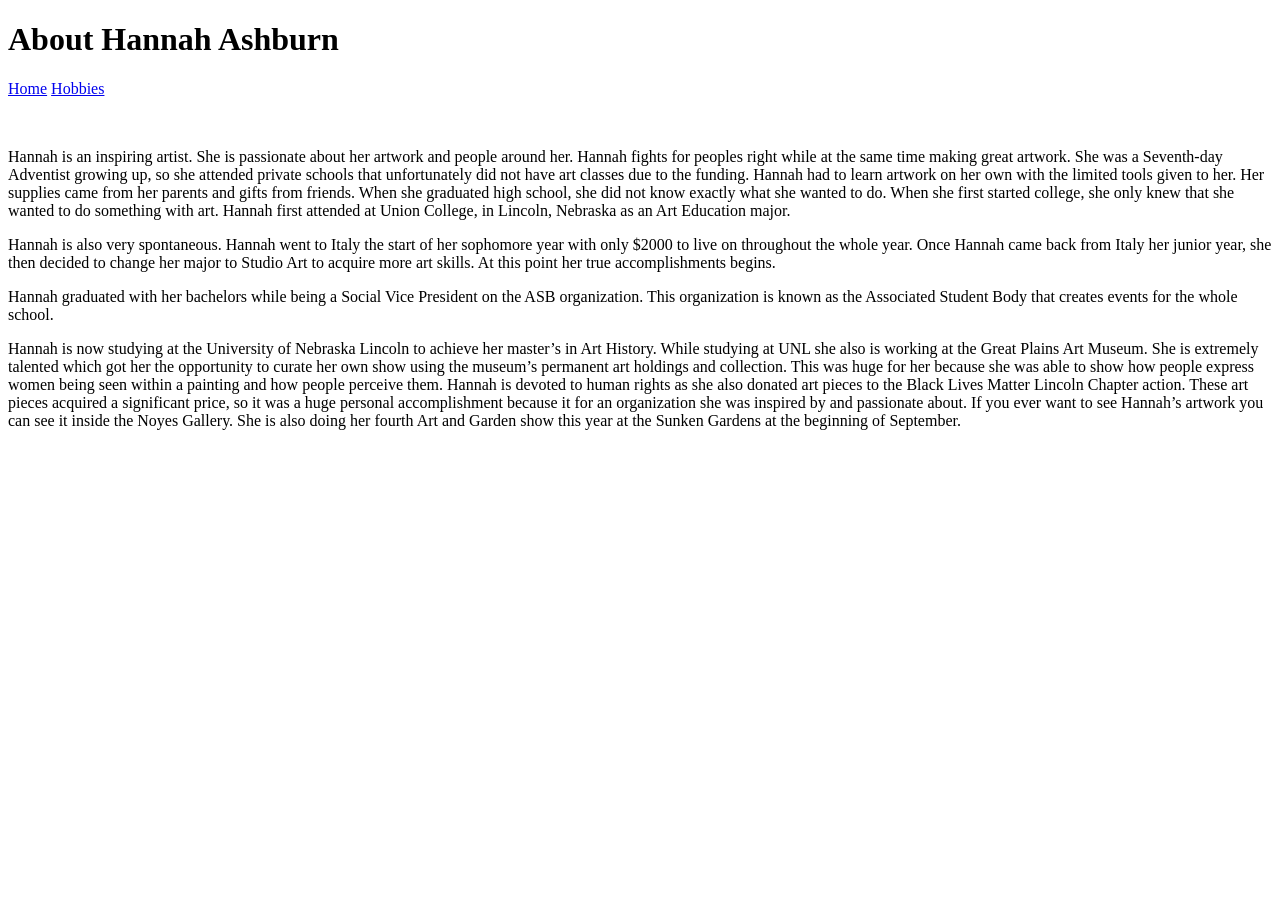
==== about.html @ 5477aee6 "set the starting html files" ====
<!DOCTYPE html>
<html lang="en">

<head>
    <title>About Hannah Ashburn</title>
    <link rel="stylesheet" type="text/css" href="site.css">
</head>

<body>
    <div id="container">
        <header>
            <h1>About Hannah Ashburn</h1>
        </header>
        <div id="page">
            <a href="landing.html">Home</a>
            <a href="hobbies.html">Hobbies</a>
        </div>
        <div id="HannahImage">
            <figure><img src="images/Hannah.jpg" alt=""></figure>
        </div>
        <p>
            Hannah is an inspiring artist. She is passionate about her artwork and people around her.
            Hannah fights for peoples right while at the same time making great artwork.
            She was a Seventh-day Adventist growing up, so she attended private schools
            that unfortunately did not have art classes due to the funding. Hannah had to learn
            artwork on her own with the limited tools given to her. Her supplies came from her parents
            and gifts from friends. When she graduated high school, she did not know exactly what she wanted
            to do. When she first started college, she only knew that she wanted to do something with art. Hannah first
            attended at Union College,
            in Lincoln, Nebraska as an Art Education major.
        </p>
        <p>
            Hannah is also very spontaneous. Hannah went to Italy the start of her
            sophomore year with only $2000 to live on throughout the whole year. Once Hannah came back from Italy her
            junior year,
            she then decided to change her major to Studio Art to acquire more art skills. At this point her true
            accomplishments begins.
        </p>
        <p>
            Hannah graduated with her bachelors while being a Social Vice President on the ASB organization. This
            organization is known as the Associated Student Body that creates events for the whole school.
        </p>
        <p>
            Hannah is now studying at the University of Nebraska Lincoln to achieve her master’s in Art History. While
            studying at UNL she also is working at the Great Plains Art Museum. She is extremely talented which got her
            the
            opportunity to curate her own show using the museum’s permanent art holdings and collection. This was huge
            for her because
            she was able to show how people express women being seen within a painting and how people perceive them.
            Hannah is devoted to human
            rights as she also donated art pieces to the Black Lives Matter Lincoln Chapter action. These art pieces
            acquired a significant price,
            so it was a huge personal accomplishment because it for an organization she was inspired by and passionate
            about. If you ever want to see
            Hannah’s artwork you can see it inside the Noyes Gallery. She is also doing her fourth Art and Garden show
            this year at the Sunken Gardens
            at the beginning of September.
        </p>
    </div>

</body>

</html>
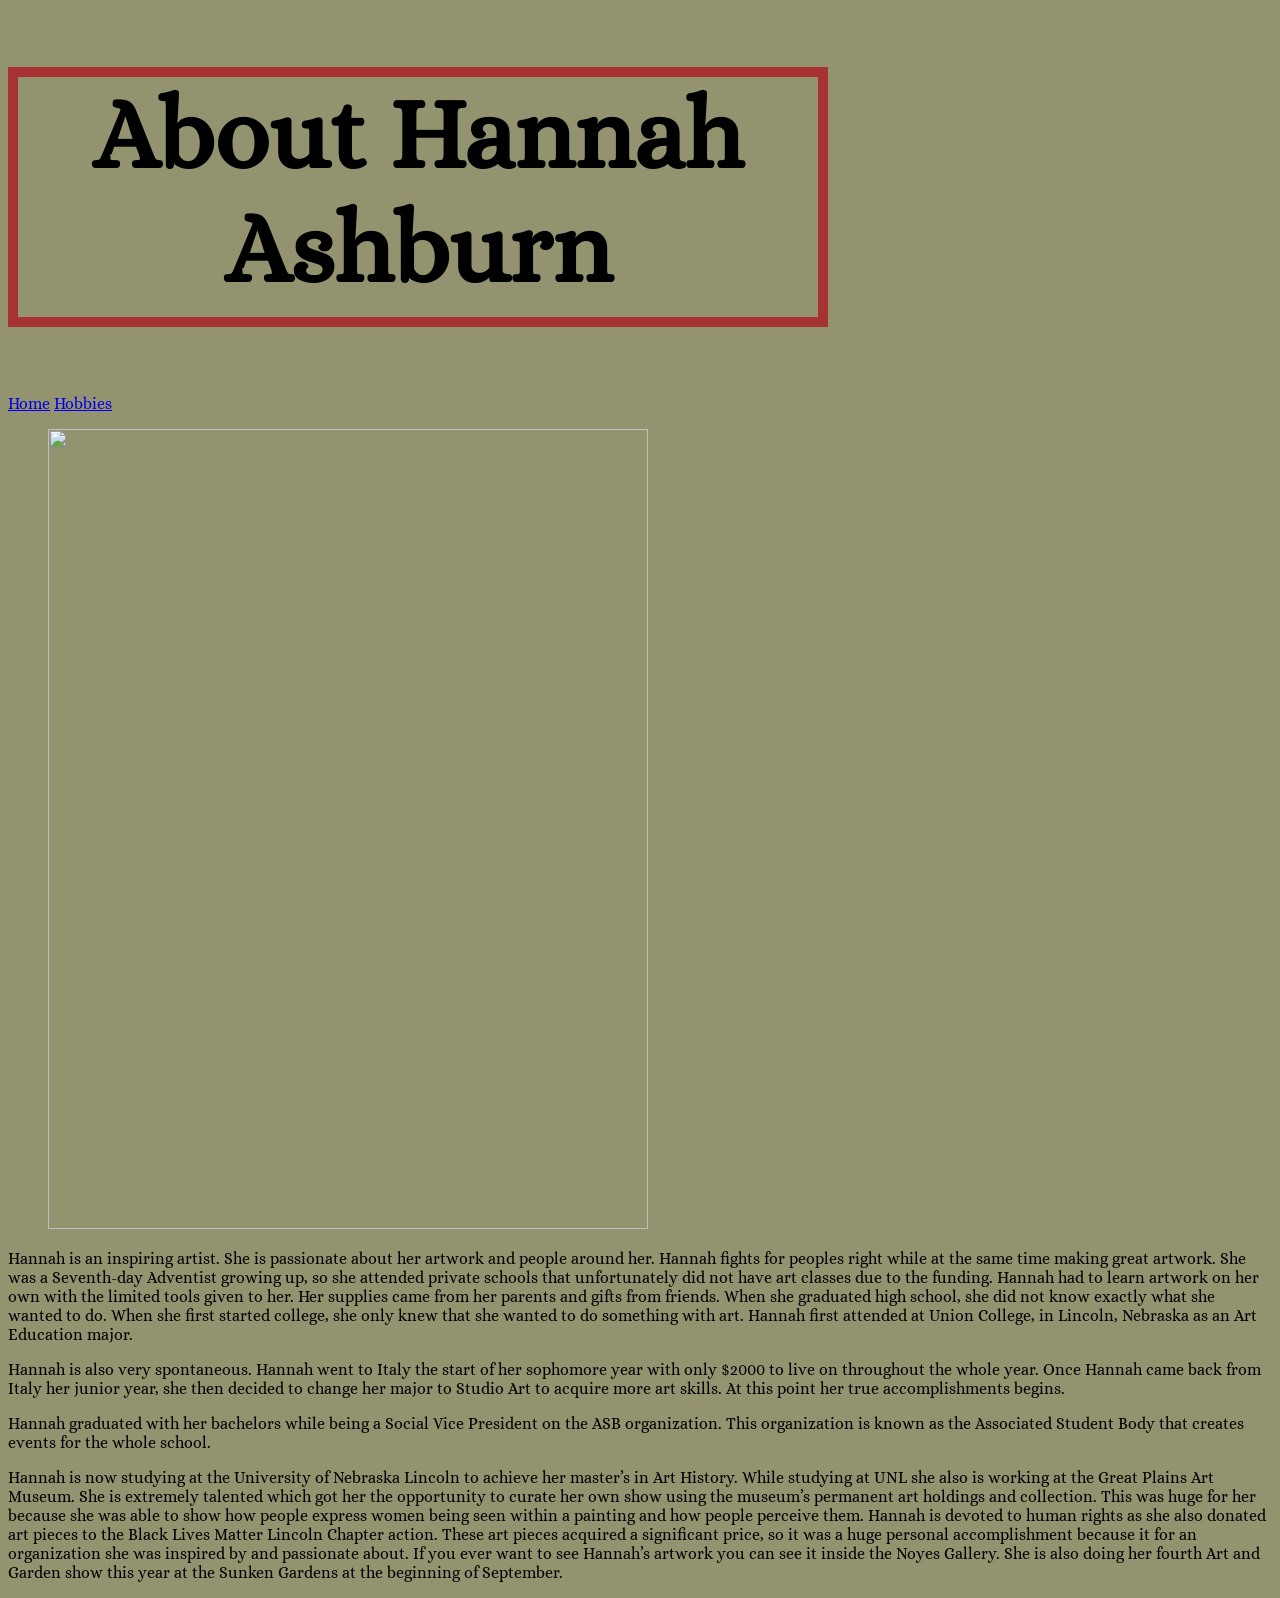
==== commit 200ea2ab: "Error changes for Assignment 7.3" ====
--- a/about.html
+++ b/about.html
@@ -4,18 +4,23 @@
 <head>
     <title>About Hannah Ashburn</title>
     <link rel="stylesheet" type="text/css" href="site.css">
+    <link rel="preconnect" href="https://fonts.googleapis.com">
+    <link rel="preconnect" href="https://fonts.gstatic.com" crossorigin>
+    <link
+        href="https://fonts.googleapis.com/css2?family=Alice&family=Quando&family=Quicksand&family=Raleway:wght@300;400;500;600&display=swap"
+        rel="stylesheet">
 </head>
 
 <body>
+    <header>
+        <h1>About Hannah Ashburn</h1>
+    </header>
+    <div id="navbar">
+        <a href="landing.html">Home</a>
+        <a href="hobbies.html">Hobbies</a>
+    </div>
     <div id="container">
-        <header>
-            <h1>About Hannah Ashburn</h1>
-        </header>
-        <div id="page">
-            <a href="landing.html">Home</a>
-            <a href="hobbies.html">Hobbies</a>
-        </div>
-        <div id="HannahImage">
+        <div class="HannahImage">
             <figure><img src="images/Hannah.jpg" alt=""></figure>
         </div>
         <p>
--- a/site.css
+++ b/site.css
@@ -0,0 +1,18 @@
+html{
+    background-color: #94936F;
+    font-family: 'Alice', 'Quando', 'Quicksand', 'Raleway', serif, sans-serif;
+}
+h1{
+    font-size: 100px;
+    height: 240px;
+    width: 800px;
+    text-align: center;
+    border: 10px solid #A63232;
+    
+}
+
+
+img{
+    width: 600px;
+    height: 800px;
+}
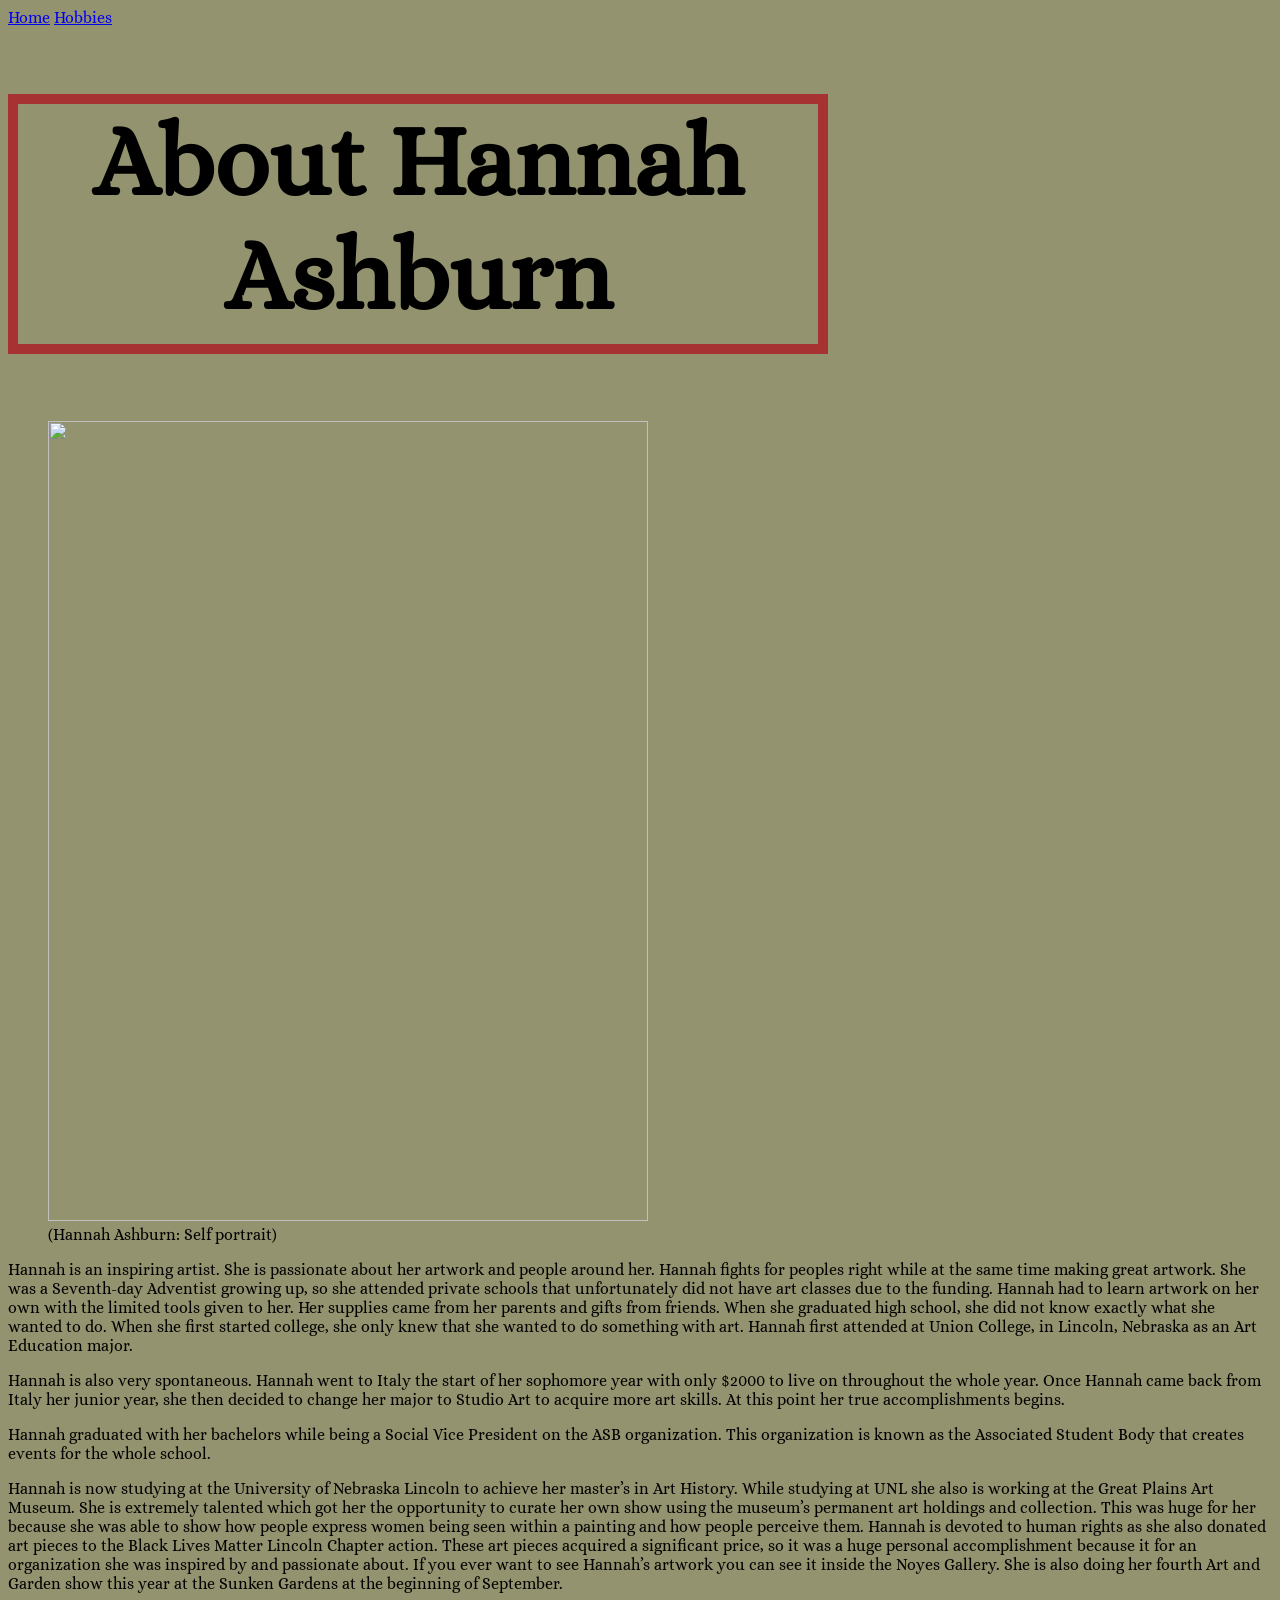
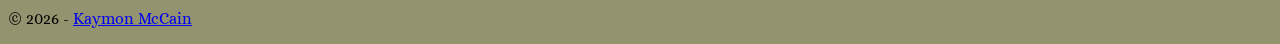
==== commit e9eae133: "small edits for sizing" ====
--- a/about.html
+++ b/about.html
@@ -12,57 +12,79 @@
 </head>
 
 <body>
-    <header>
-        <h1>About Hannah Ashburn</h1>
-    </header>
     <div id="navbar">
         <a href="landing.html">Home</a>
         <a href="hobbies.html">Hobbies</a>
     </div>
+    <header>
+        <h1>About Hannah Ashburn</h1>
+    </header>
+
     <div id="container">
-        <div class="HannahImage">
-            <figure><img src="images/Hannah.jpg" alt=""></figure>
+        <div class="hannah-image-gallery">
+            <div class="HannahImage">
+                <figure><img src="images/Hannah.jpg" alt="">
+                    <figcaption>(Hannah Ashburn: Self portrait)</figcaption>
+                </figure>
+            </div>
         </div>
-        <p>
-            Hannah is an inspiring artist. She is passionate about her artwork and people around her.
-            Hannah fights for peoples right while at the same time making great artwork.
-            She was a Seventh-day Adventist growing up, so she attended private schools
-            that unfortunately did not have art classes due to the funding. Hannah had to learn
-            artwork on her own with the limited tools given to her. Her supplies came from her parents
-            and gifts from friends. When she graduated high school, she did not know exactly what she wanted
-            to do. When she first started college, she only knew that she wanted to do something with art. Hannah first
-            attended at Union College,
-            in Lincoln, Nebraska as an Art Education major.
-        </p>
-        <p>
-            Hannah is also very spontaneous. Hannah went to Italy the start of her
-            sophomore year with only $2000 to live on throughout the whole year. Once Hannah came back from Italy her
-            junior year,
-            she then decided to change her major to Studio Art to acquire more art skills. At this point her true
-            accomplishments begins.
-        </p>
-        <p>
-            Hannah graduated with her bachelors while being a Social Vice President on the ASB organization. This
-            organization is known as the Associated Student Body that creates events for the whole school.
-        </p>
-        <p>
-            Hannah is now studying at the University of Nebraska Lincoln to achieve her master’s in Art History. While
-            studying at UNL she also is working at the Great Plains Art Museum. She is extremely talented which got her
-            the
-            opportunity to curate her own show using the museum’s permanent art holdings and collection. This was huge
-            for her because
-            she was able to show how people express women being seen within a painting and how people perceive them.
-            Hannah is devoted to human
-            rights as she also donated art pieces to the Black Lives Matter Lincoln Chapter action. These art pieces
-            acquired a significant price,
-            so it was a huge personal accomplishment because it for an organization she was inspired by and passionate
-            about. If you ever want to see
-            Hannah’s artwork you can see it inside the Noyes Gallery. She is also doing her fourth Art and Garden show
-            this year at the Sunken Gardens
-            at the beginning of September.
-        </p>
+        <div class="about-text">
+            <p class="paragraph">
+                Hannah is an inspiring artist. She is passionate about her artwork and people around her.
+                Hannah fights for peoples right while at the same time making great artwork.
+                She was a Seventh-day Adventist growing up, so she attended private schools
+                that unfortunately did not have art classes due to the funding. Hannah had to learn
+                artwork on her own with the limited tools given to her. Her supplies came from her parents
+                and gifts from friends. When she graduated high school, she did not know exactly what she wanted
+                to do. When she first started college, she only knew that she wanted to do something with art. Hannah
+                first
+                attended at Union College,
+                in Lincoln, Nebraska as an Art Education major.
+            </p>
+            <p class="paragraph">
+                Hannah is also very spontaneous. Hannah went to Italy the start of her
+                sophomore year with only $2000 to live on throughout the whole year. Once Hannah came back from Italy
+                her
+                junior year,
+                she then decided to change her major to Studio Art to acquire more art skills. At this point her true
+                accomplishments begins.
+            </p>
+            <p class="paragraph">
+                Hannah graduated with her bachelors while being a Social Vice President on the ASB organization. This
+                organization is known as the Associated Student Body that creates events for the whole school.
+            </p>
+            <p class="paragraph">
+                Hannah is now studying at the University of Nebraska Lincoln to achieve her master’s in Art History.
+                While
+                studying at UNL she also is working at the Great Plains Art Museum. She is extremely talented which got
+                her
+                the
+                opportunity to curate her own show using the museum’s permanent art holdings and collection. This was
+                huge
+                for her because
+                she was able to show how people express women being seen within a painting and how people perceive them.
+                Hannah is devoted to human
+                rights as she also donated art pieces to the Black Lives Matter Lincoln Chapter action. These art pieces
+                acquired a significant price,
+                so it was a huge personal accomplishment because it for an organization she was inspired by and
+                passionate
+                about. If you ever want to see
+                Hannah’s artwork you can see it inside the Noyes Gallery. She is also doing her fourth Art and Garden
+                show
+                this year at the Sunken Gardens
+                at the beginning of September.
+            </p>
+        </div>
     </div>
-
+    <div class="footer-box">
+        <footer>
+            <p>
+                &copy;
+                <script>document.write(new Date().getFullYear())</script> - <a
+                    href="https://github.com/kaymonCodeM/bioSite.git">Kaymon McCain</a>
+            </p>
+        </footer>
+    </div>
 </body>
 
 </html>
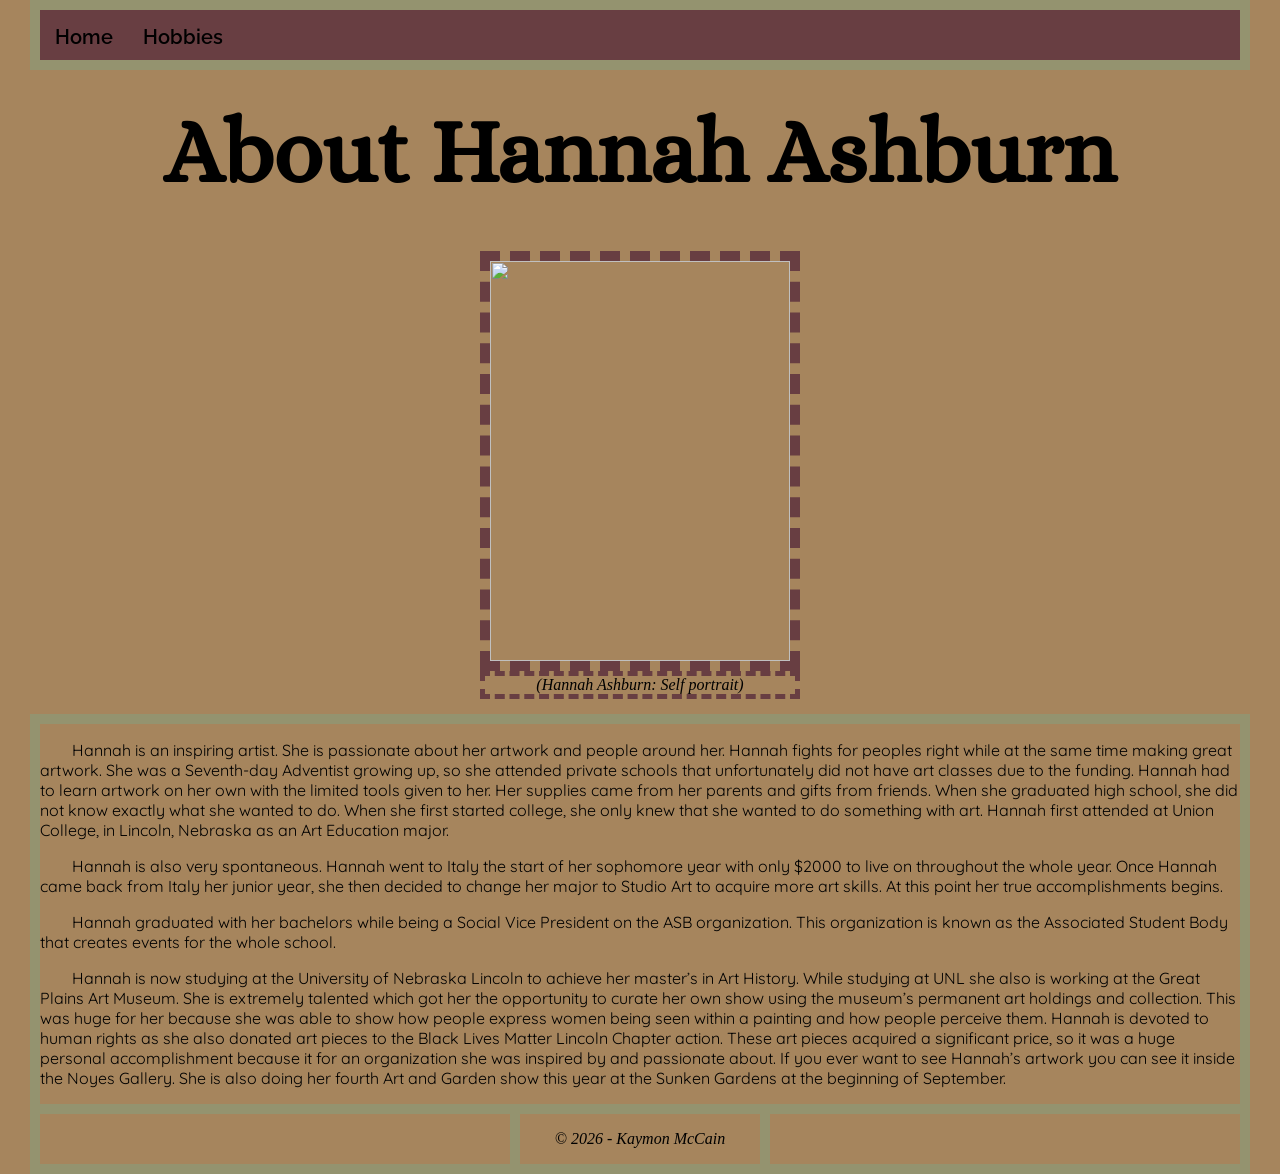
==== commit b1d7e7c7: "Change landing page to index.html" ====
--- a/about.html
+++ b/about.html
@@ -13,7 +13,7 @@
 
 <body>
     <div id="navbar">
-        <a href="landing.html">Home</a>
+        <a href="index.html">Home</a>
         <a href="hobbies.html">Hobbies</a>
     </div>
     <header>
--- a/site.css
+++ b/site.css
@@ -1,18 +1,173 @@
-html{
-    background-color: #94936F;
-    font-family: 'Alice', 'Quando', 'Quicksand', 'Raleway', serif, sans-serif;
+body{
+    background-color:  #A6855D;
+    margin: 0;
+}
+
+header{
+
+    width: 1200px;
+    height: 150px;
+    margin-left: auto;
+    margin-right: auto;
+    margin-bottom: 0;
 }
 h1{
-    font-size: 100px;
-    height: 240px;
-    width: 800px;
+    font-family: 'Alice',sans-serif;
+    margin-top: 25px;
+    height: 100px;
+    border: none;
     text-align: center;
-    border: 10px solid #A63232;
-    
+    font-size: 90px;
+    padding-top: 5px;
+    padding-bottom: 5px;
+}
+#navbar{
+    font-family: 'Raleway',sans-serif;
+    font-weight: 600;
+    font-size: 20px;
+    height: 50px;
+    margin: auto;
+    background-color: #683E42;
+    border: 10px solid #94936F;
+    width: 1200px;
+    margin-left: auto;
+    margin-right: auto;
+    margin-bottom: 0;
+}
+#navbar a{
+    float: left;
+    display: block;
+    text-align: center;
+    text-decoration: none;
+    padding: 15px;
+    color: black;
 }
 
+#navbar a:hover{
+    background-color: #A64D2D;
+    color: white;
+}
+img{
+    border: 10px dashed #683E42;
+    width: 300px;
+    height: 400px;
+}
 
-img{
-    width: 600px;
-    height: 800px;
+.image-gallery{
+    display: grid;
+    grid-template-columns: auto auto auto;
+    width: 1200px;
+    margin-left: auto;
+    margin-right: auto;
+
+}
+
+.list{
+    width: 1200px;
+    height: 200px;
+    border: 10px solid #94936F;
+    margin-left: auto;
+    margin-right: auto;
+    margin-bottom: -9px;
+}
+div.accomplishments{
+    float: left;
+    padding: 15px;
+    padding-top: 5px;
+}
+div.goals{
+    float:right;
+    padding: 15px;
+    padding-top: 5px;
+}
+h3{
+    font-family: 'Quando',sans-serif;
+    text-align: center;
+    border: 5px solid #683E42;
+    padding: 2px;
+    margin-bottom: 0;
+    margin-top: 25px;
+}
+ul{
+    font-family: 'Raleway',sans-serif;
+    width: 450px;
+    border: 5px solid #683E42;
+    border-top: 0;
+    margin-top: 0;   
+}
+footer{
+    font-style: italic;
+    text-align: center;
+    border: 10px solid #94936F;
+    width: 240px;
+    margin-left: auto;
+    margin-right: auto;
+    margin-top: -10px;
+    margin-bottom: -10px;
+}
+
+footer a{
+    text-decoration: none;
+    color: black;
+}
+footer:hover{
+    background-color: #A64D2D;
+    color: #94936F;
+}
+footer a:hover{
+    color: #683E42;
+}
+.footer-box{
+    width: 1200px;
+    border: 10px solid #94936F;
+    margin-left: auto;
+    margin-right: auto;
+    overflow: hidden;
+}
+
+.hobbies-text{
+    width: 1200px;
+    border: 10px solid #94936F;
+    margin-left: auto;
+    margin-right: auto;
+    margin-bottom: -10px;
+}
+
+.about-text{
+    margin-top: 25px;
+    width: 1200px;
+    border: 10px solid #94936F;
+    margin-left: auto;
+    margin-right: auto;
+    margin-bottom: -10px;
+}
+.hannah-image-gallery{
+    width: 1200px;
+    margin-left: auto;
+    margin-right: auto;
+    margin-top: -10px;
+    margin-bottom: -10px;
+}
+
+.HannahImage{
+    width: 400px;
+    margin-left: auto;
+    margin-right: auto;
+}
+
+p.paragraph{
+    font-family: 'Quicksand','sans-seri';
+    text-indent: 2em;
+}
+
+figcaption{
+    text-align: center;
+    border: 5px dashed #683E42;
+    width: 310px;
+    margin-left: auto;
+    margin-right: auto;
+    font-style: italic;
+}
+.container{
+    margin: 0;
 }
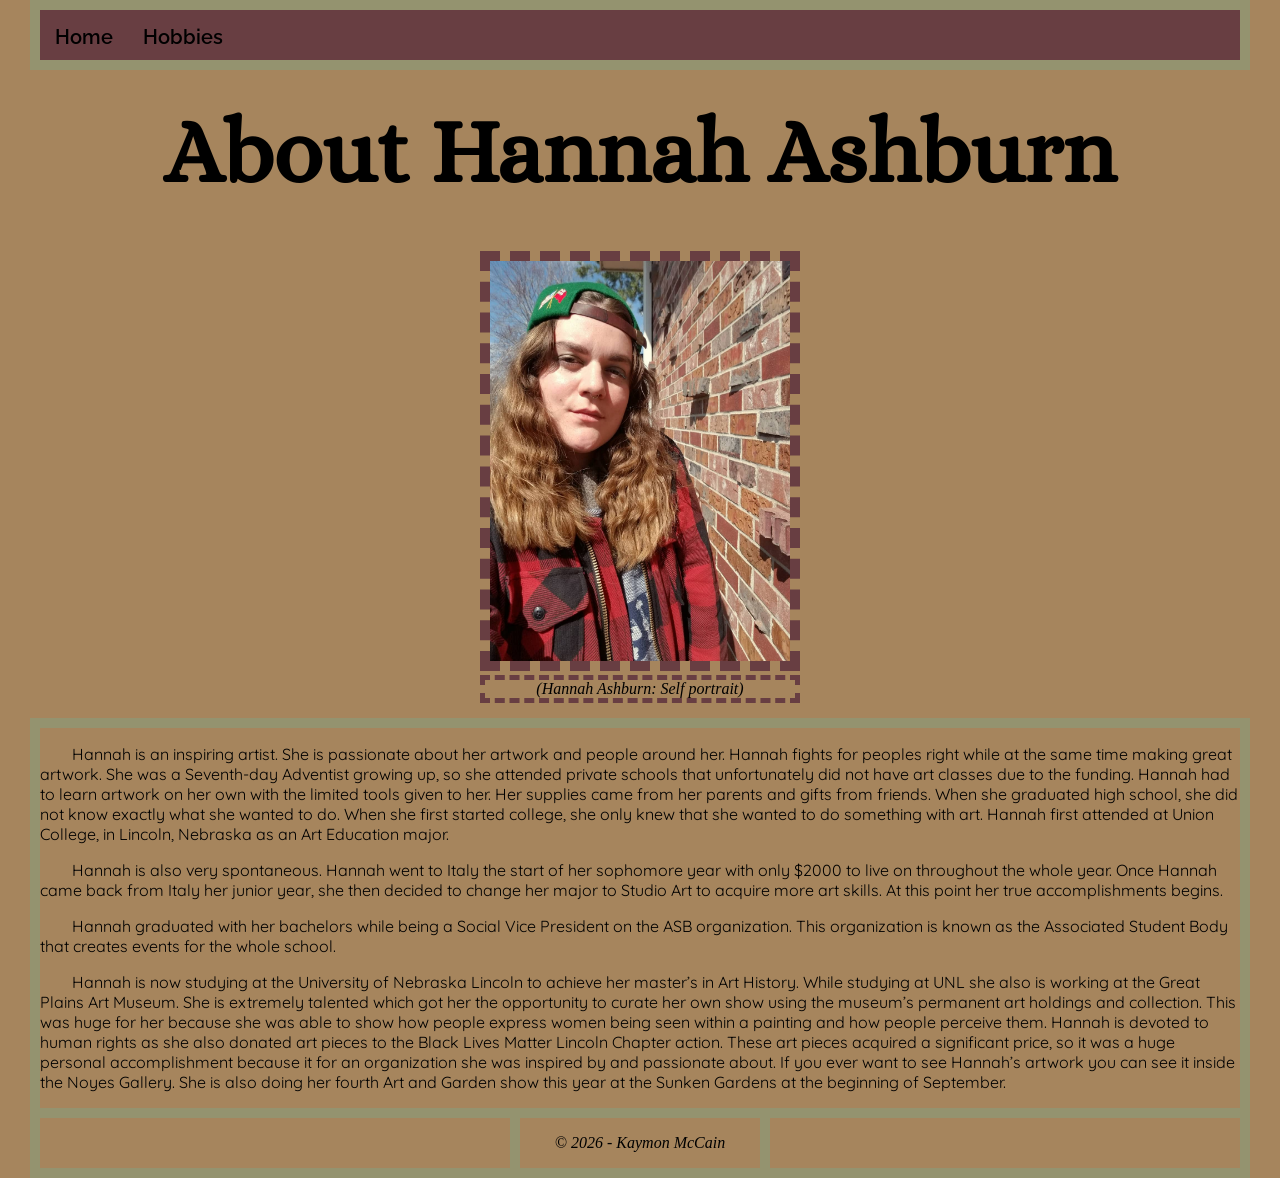
==== commit 95feb81b: "file searching for images is case sensitive" ====
--- a/about.html
+++ b/about.html
@@ -23,7 +23,7 @@
     <div id="container">
         <div class="hannah-image-gallery">
             <div class="HannahImage">
-                <figure><img src="images/Hannah.jpg" alt="">
+                <figure><img src="img/Hannah.jpg" alt="">
                     <figcaption>(Hannah Ashburn: Self portrait)</figcaption>
                 </figure>
             </div>
